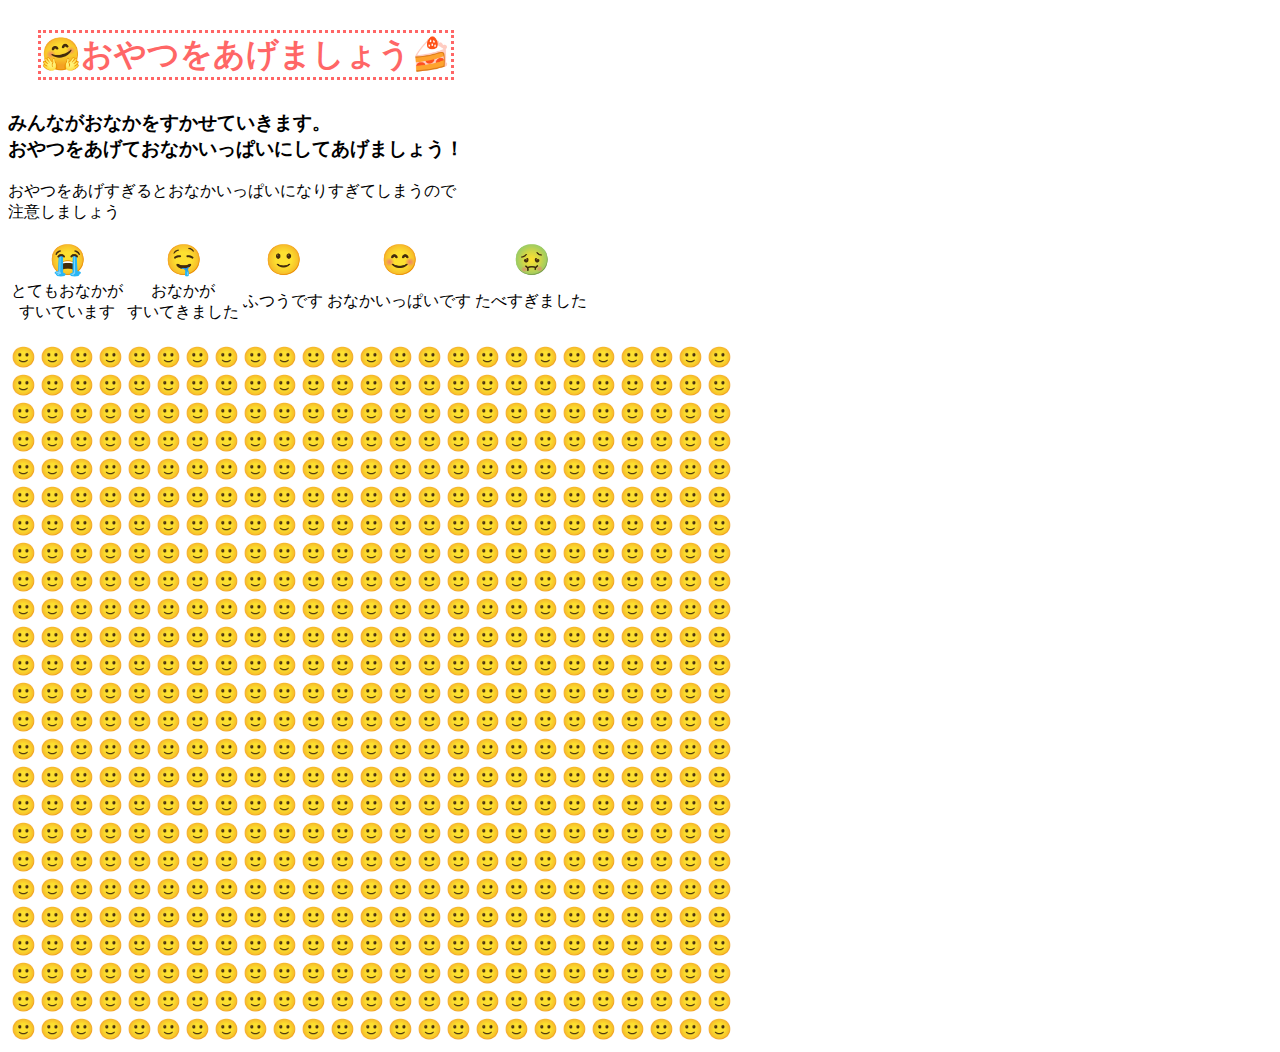
==== happifier.html @ d2b89958 "Add files via upload" ====
<!DOCTYPE html>
<html lang="ja">

<head>
  <meta charset="utf-8">
  <meta name="viewport" content="width=device-width, initial-scale=1, shrink-to-fit=no">
  <meta name="theme-color" content="#000000">
  <title>おやつをあげましょう！</title>
  <link rel="stylesheet" type="text/css" href="style.css" />
</head>

<body>
  <h1>🤗おやつをあげましょう🍰</h1>

  <h3>みんながおなかをすかせていきます。<br>
      おやつをあげておなかいっぱいにしてあげましょう！<br></h3>

  <p>おやつをあげすぎるとおなかいっぱいになりすぎてしまうので<br>
      注意しましょう</p>

  <table>
    <tr align = "center" class="smilesEx">
      <td >😭</td><td>🤤</td><td>🙂</td><td>😊</td><td>🤢</td>
    </tr>
    <tr align = "center">
      <td>とてもおなかが<br>すいています</td><td>おなかが<br>すいてきました</td><td>ふつうです</td><td>おなかいっぱいです</td><td>たべすぎました</td>
    </tr>
  </table>

  <p></p>


  <table id = "field" ></table>


</body>

<script type="text/javascript" src="script.js"></script>


</html>
---- style.css ----
/* Keep this rule in style.css */

h1{
  color: #f66;
  border: dotted;
  width: fit-content;
  margin-top: 30px;
  margin-left: 30px;
  margin-bottom: 30px;
}

.smilesEx{
  font-size: 30px;
}

/* Add more rules here */
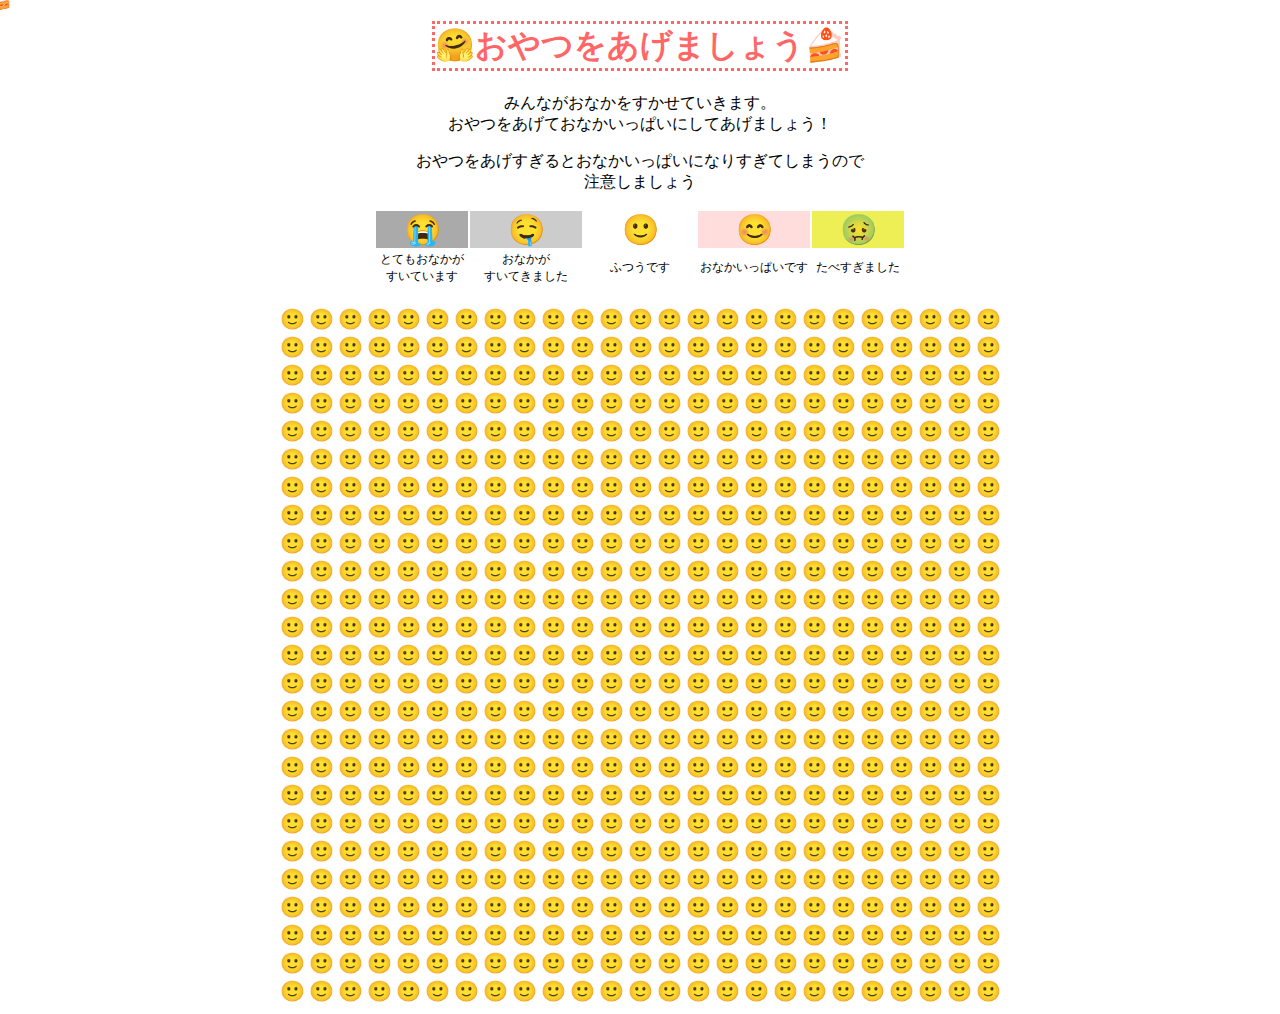
==== commit 26171455: "Add files via upload" ====
--- a/happifier.html
+++ b/happifier.html
@@ -10,19 +10,27 @@
 </head>
 
 <body>
-  <h1>🤗おやつをあげましょう🍰</h1>
+  <p >
+    <h1>🤗おやつをあげましょう🍰</h1>
+  </p>
 
-  <h3>みんながおなかをすかせていきます。<br>
-      おやつをあげておなかいっぱいにしてあげましょう！<br></h3>
+  <p>みんながおなかをすかせていきます。<br>
+      おやつをあげておなかいっぱいにしてあげましょう！<br>
+    </p>
+    <p>
+      おやつをあげすぎるとおなかいっぱいになりすぎてしまうので<br>
+      注意しましょう
+  </p>
 
-  <p>おやつをあげすぎるとおなかいっぱいになりすぎてしまうので<br>
-      注意しましょう</p>
-
-  <table>
-    <tr align = "center" class="smilesEx">
-      <td >😭</td><td>🤤</td><td>🙂</td><td>😊</td><td>🤢</td>
+  <table >
+    <tr class = "smilesEx">
+      <td id = "stm0" width = "90px">😭</td>
+      <td id = "stm1" width = "110px">🤤</td>
+      <td id = "stm2" width = "110px">🙂</td>
+      <td id = "stm3" width = "110px">😊</td>
+      <td id = "stm4" width = "90px">🤢</td>
     </tr>
-    <tr align = "center">
+    <tr class = "smExTxt">
       <td>とてもおなかが<br>すいています</td><td>おなかが<br>すいてきました</td><td>ふつうです</td><td>おなかいっぱいです</td><td>たべすぎました</td>
     </tr>
   </table>
--- a/style.css
+++ b/style.css
@@ -1,16 +1,41 @@
 /* Keep this rule in style.css */
 
+p{
+    text-align : center;
+}
+
 h1{
-  color: #f66;
-  border: dotted;
-  width: fit-content;
-  margin-top: 30px;
-  margin-left: 30px;
-  margin-bottom: 30px;
+    margin-left: auto;
+    margin-right: auto;
+    color: #f66;
+    border: dotted;
+    width: fit-content;
+    align-items: center;
 }
 
 .smilesEx{
-  font-size: 30px;
+    font-size: 30px;  
 }
 
+.smExTxt{
+    font-size: 12px;
+}
+
+#field{
+    font-size: 10px;
+}
+
+table{
+    margin-left: auto;
+    margin-right: auto;
+    text-align: center;
+}
+
+#cake {
+    pointer-events: none;
+    position: fixed;
+    top: -8px;     /*座標調節（カーソル位置と円の中心を合わせる）*/
+    left: -8px;    /*座標調節（カーソル位置と円の中心を合わせる）*/
+    z-index: 999;
+}
 /* Add more rules here */